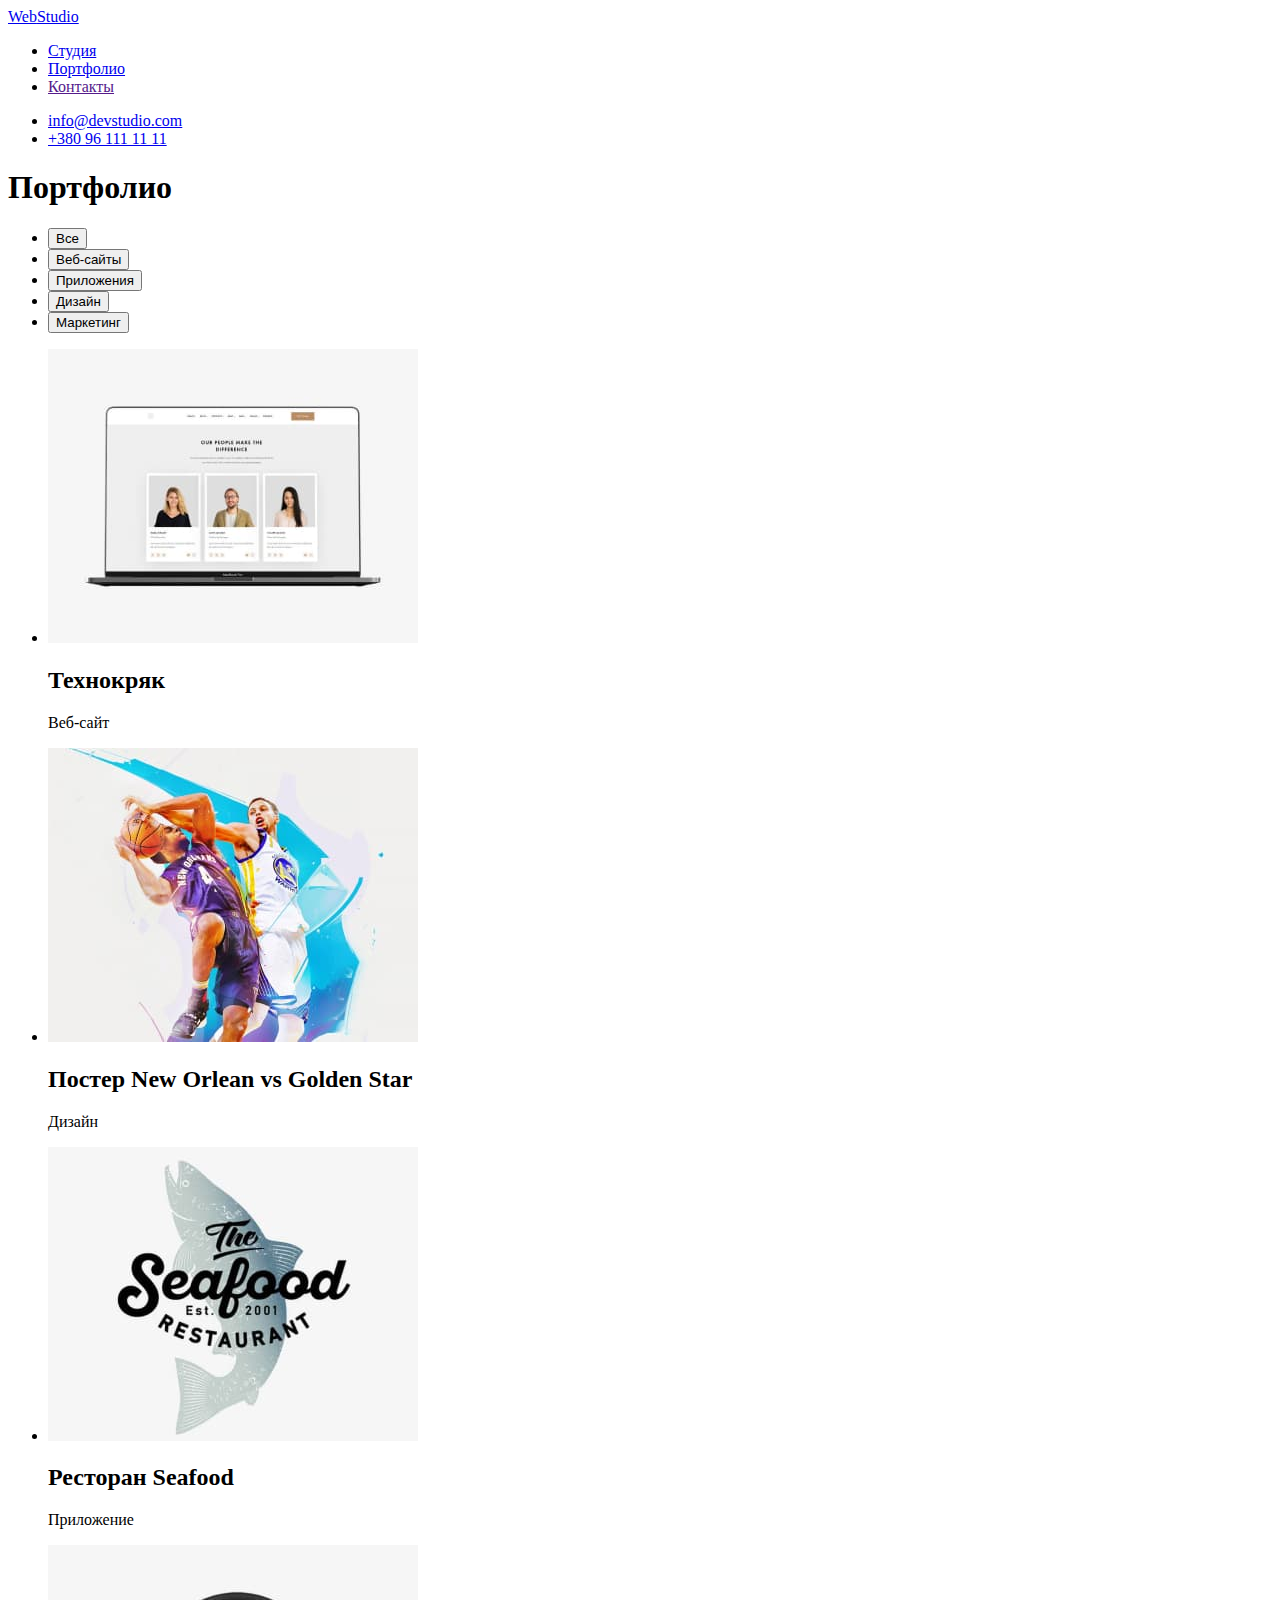
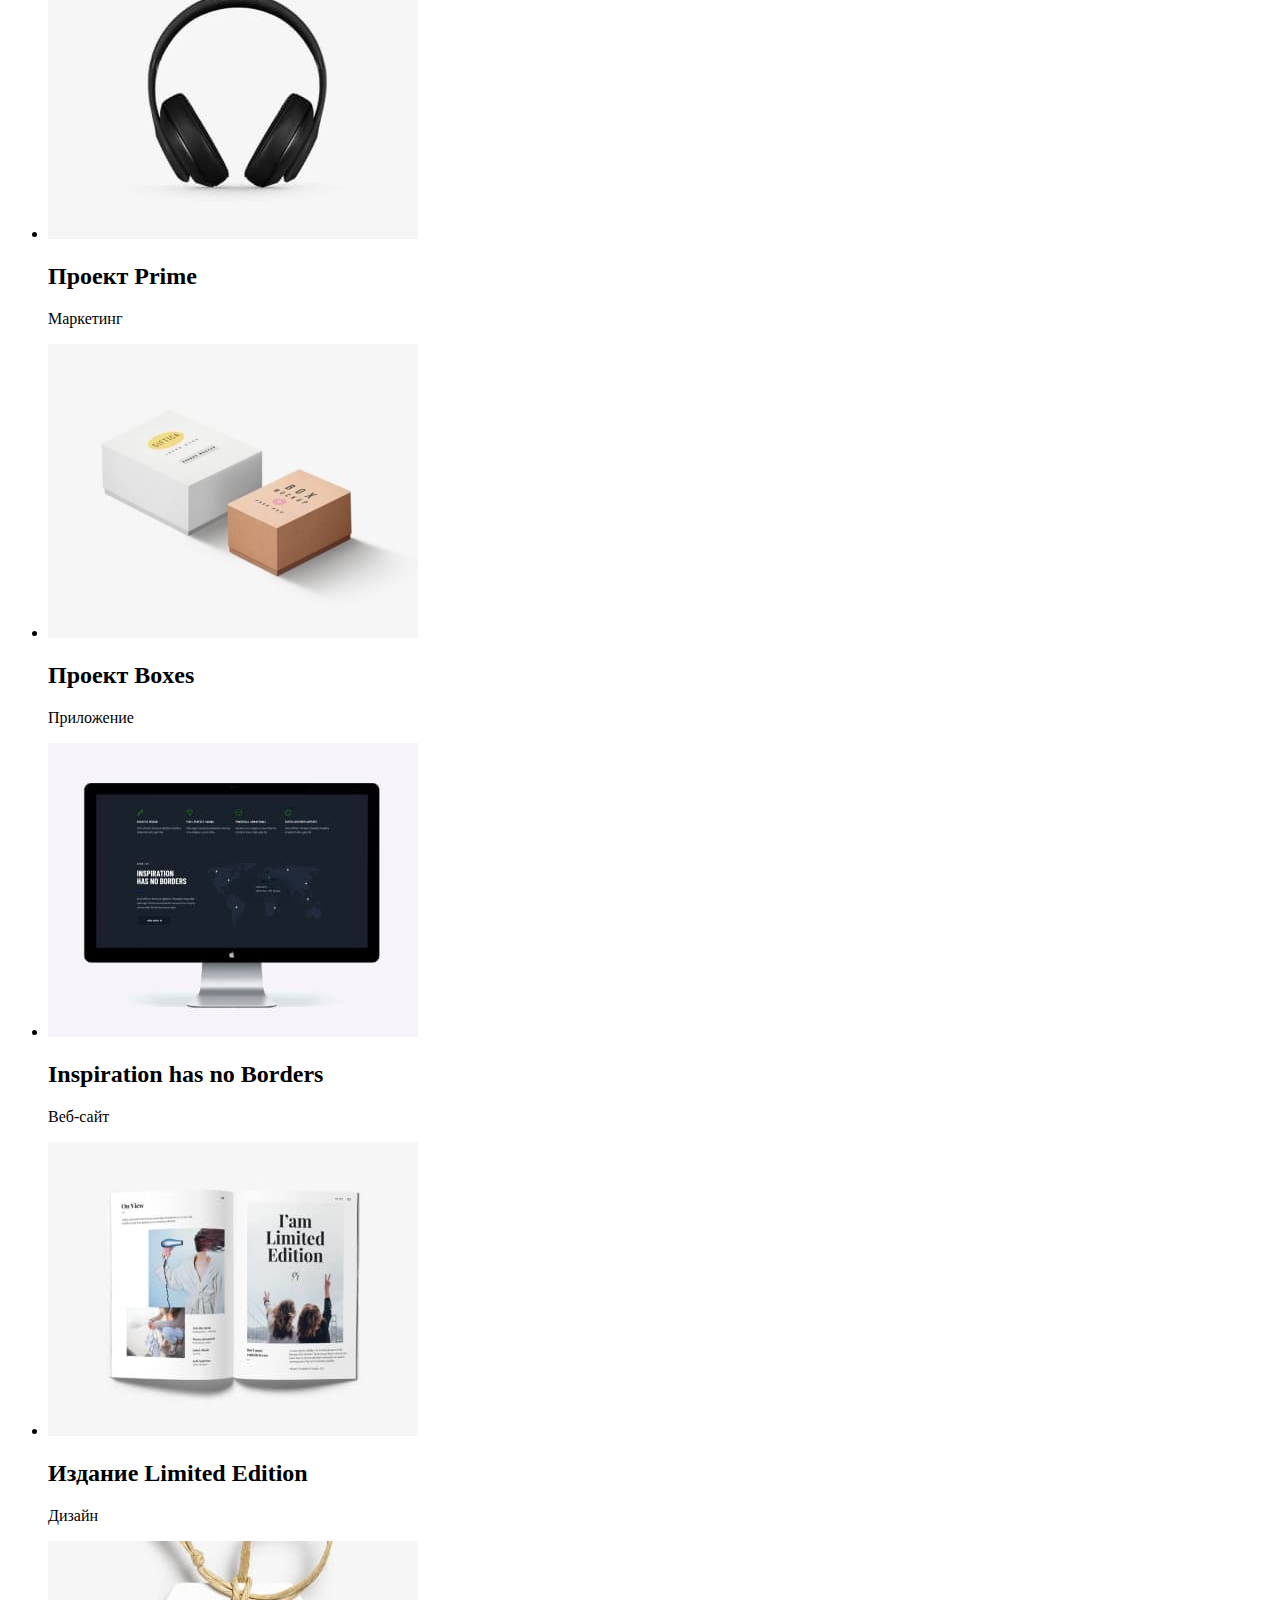
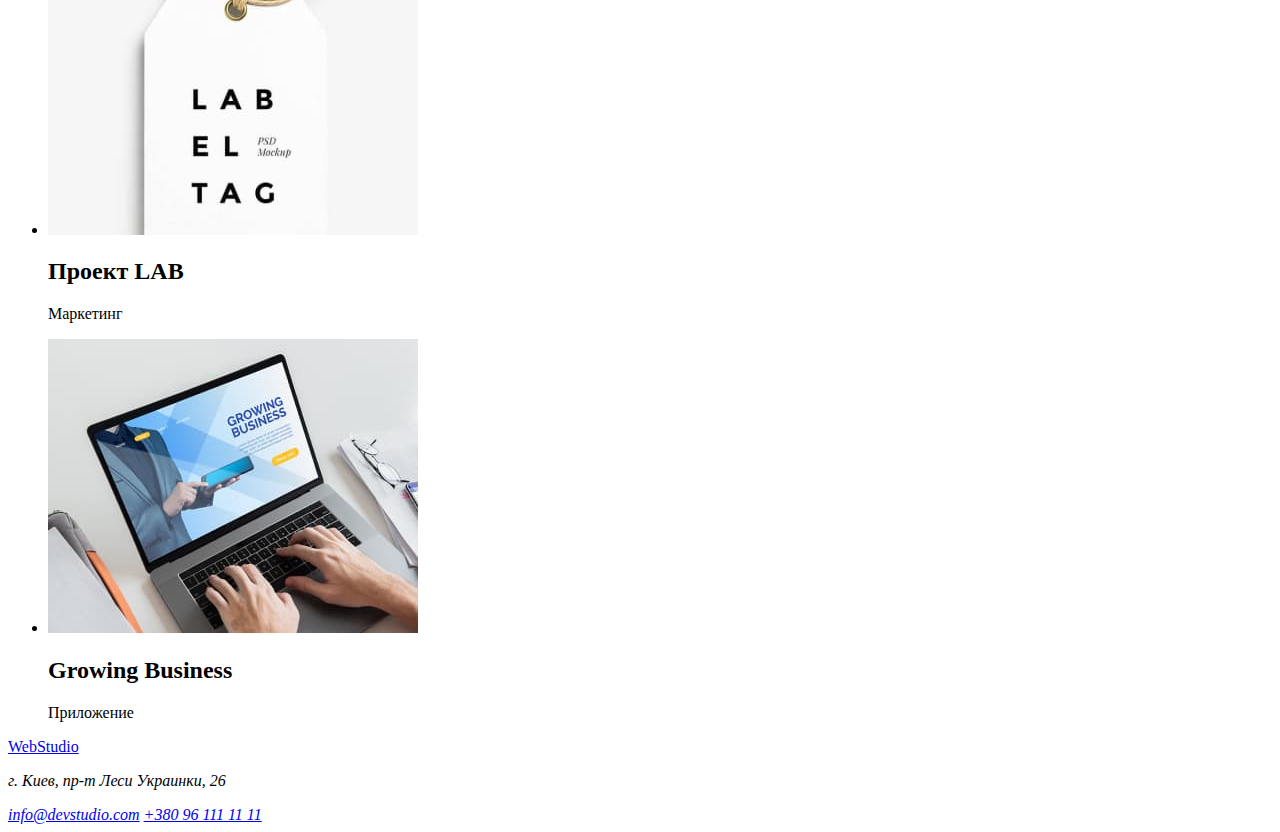
==== portfolio.html @ 20b7a0fd "Добавляет portfolio.html" ====
<!DOCTYPE html>
<html lang="en">
  <head>
    <meta charset="UTF-8" />
    <meta http-equiv="X-UA-Compatible" content="IE=edge" />
    <meta name="viewport" content="width=device-width, initial-scale=1.0" />
    <link rel="stylesheet" href="./css/styels.css" />
    <title>Document</title>
  </head>
  <body>
    <header>
      <nav class="nav">
        <a class="logo link" href="./index.html"><span class="logo-web">Web</span>Studio</a>
        <ul class="nav-list list">
          <li class="nav-item"><a class="nav-link link" href="./studio.html">Студия</a></li>
          <li class="nav-item">
            <a class="nav-link link" href="./portfolio.html">Портфолио</a>
          </li>
          <li class="nav-item"><a class="nav-link link" href="">Контакты</a></li>
        </ul>
      </nav>
      <ul class="contact-list list">
        <li class="contact-item">
          <a class="contact-link link" href="mailto:info@devstudio.com">info@devstudio.com</a>
        </li>
        <li class="contact-item">
          <a class="contact-link link" href="tel:+380961111111">+380 96 111 11 11</a>
        </li>
      </ul>
    </header>
    <main>
      <section class="projects">
        <h1>Портфолио</h1>
        <ul class="projects-btn">
          <li class="btn-item"><button type="button">Все</button></li>
          <li class="btn-item"><button type="button">Веб-сайты</button></li>
          <li class="btn-item"><button type="button">Приложения</button></li>
          <li class="btn-item"><button type="button">Дизайн</button></li>
          <li class="btn-item"><button type="button">Маркетинг</button></li>
        </ul>
        <ul class="projects-list">
          <li class="projects-item">
            <img src="./images/portfolio/img1.jpg" alt="фото веб-сайта" width="370" />
            <h2 class="project-h">Технокряк</h2>
            <p class="project-text">Веб-сайт</p>
          </li>
          <li class="projects-item">
            <img src="./images/portfolio/img2.jpg" alt="фото дизайна" width="370" />
            <h2 class="project-h">Постер New Orlean vs Golden Star</h2>
            <p class="project-text">Дизайн</p>
          </li>
          <li class="projects-item">
            <img src="./images/portfolio/img3.jpg" alt="фото приложения" width="370" />
            <h2 class="project-h">Ресторан Seafood</h2>
            <p class="project-text">Приложение</p>
          </li>
          <li class="projects-item">
            <img src="./images/portfolio/img4.jpg" alt="фото маркетинга" width="370" />
            <h2 class="project-h">Проект Prime</h2>
            <p class="project-text">Маркетинг</p>
          </li>
          <li class="projects-item">
            <img src="./images/portfolio/img5.jpg" alt="фото приложения" width="370" />
            <h2 class="project-h">Проект Boxes</h2>
            <p class="project-text">Приложение</p>
          </li>
          <li class="projects-item">
            <img src="./images/portfolio/img6.jpg" alt="фото веб-сайта" width="370" />
            <h2 class="project-h">Inspiration has no Borders</h2>
            <p class="project-text">Веб-сайт</p>
          </li>
          <li class="projects-item">
            <img src="./images/portfolio/img7.jpg" alt="фото дизайна" width="370" />
            <h2 class="project-h">Издание Limited Edition</h2>
            <p class="project-text">Дизайн</p>
          </li>
          <li class="projects-item">
            <img src="./images/portfolio/img8.jpg" alt="фото маркетинга" width="370" />
            <h2 class="project-h">Проект LAB</h2>
            <p class="project-text">Маркетинг</p>
          </li>
          <li class="projects-item">
            <img src="./images/portfolio/img9.jpg" alt="фото приложения" width="370" />
            <h2 class="project-h">Growing Business</h2>
            <p class="project-text">Приложение</p>
          </li>
        </ul>
      </section>
    </main>
    <footer class="footer">
      <a class="logo link" href="./index.html"><span class="logo-web">Web</span>Studio</a>
      <address class="footer-address">
        <p class="footer-text">г. Киев, пр-т Леси Украинки, 26</p>
        <a class="footer-link link" href="mailto:info@devstudio.com">info@devstudio.com</a>
        <a class="footer-link link" href="tel:+380961111111">+380 96 111 11 11</a>
      </address>
    </footer>
  </body>
</html>
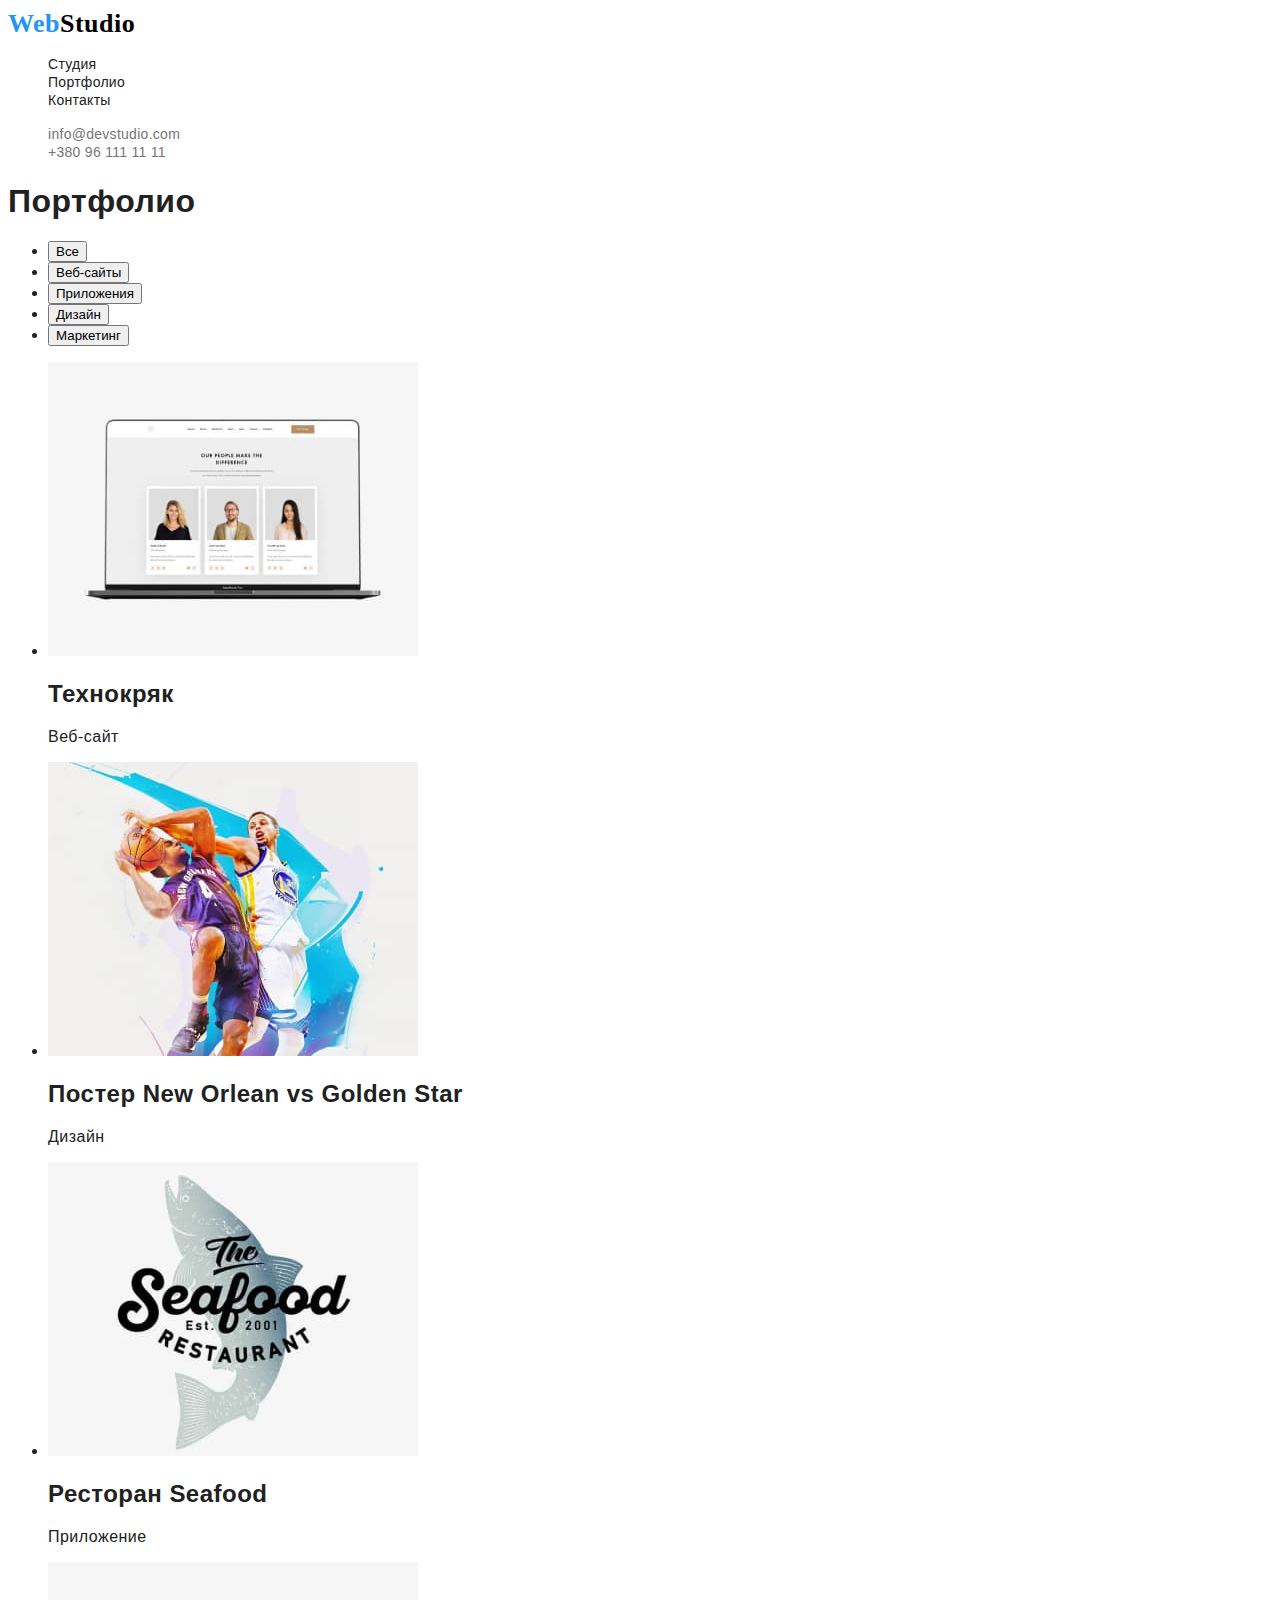
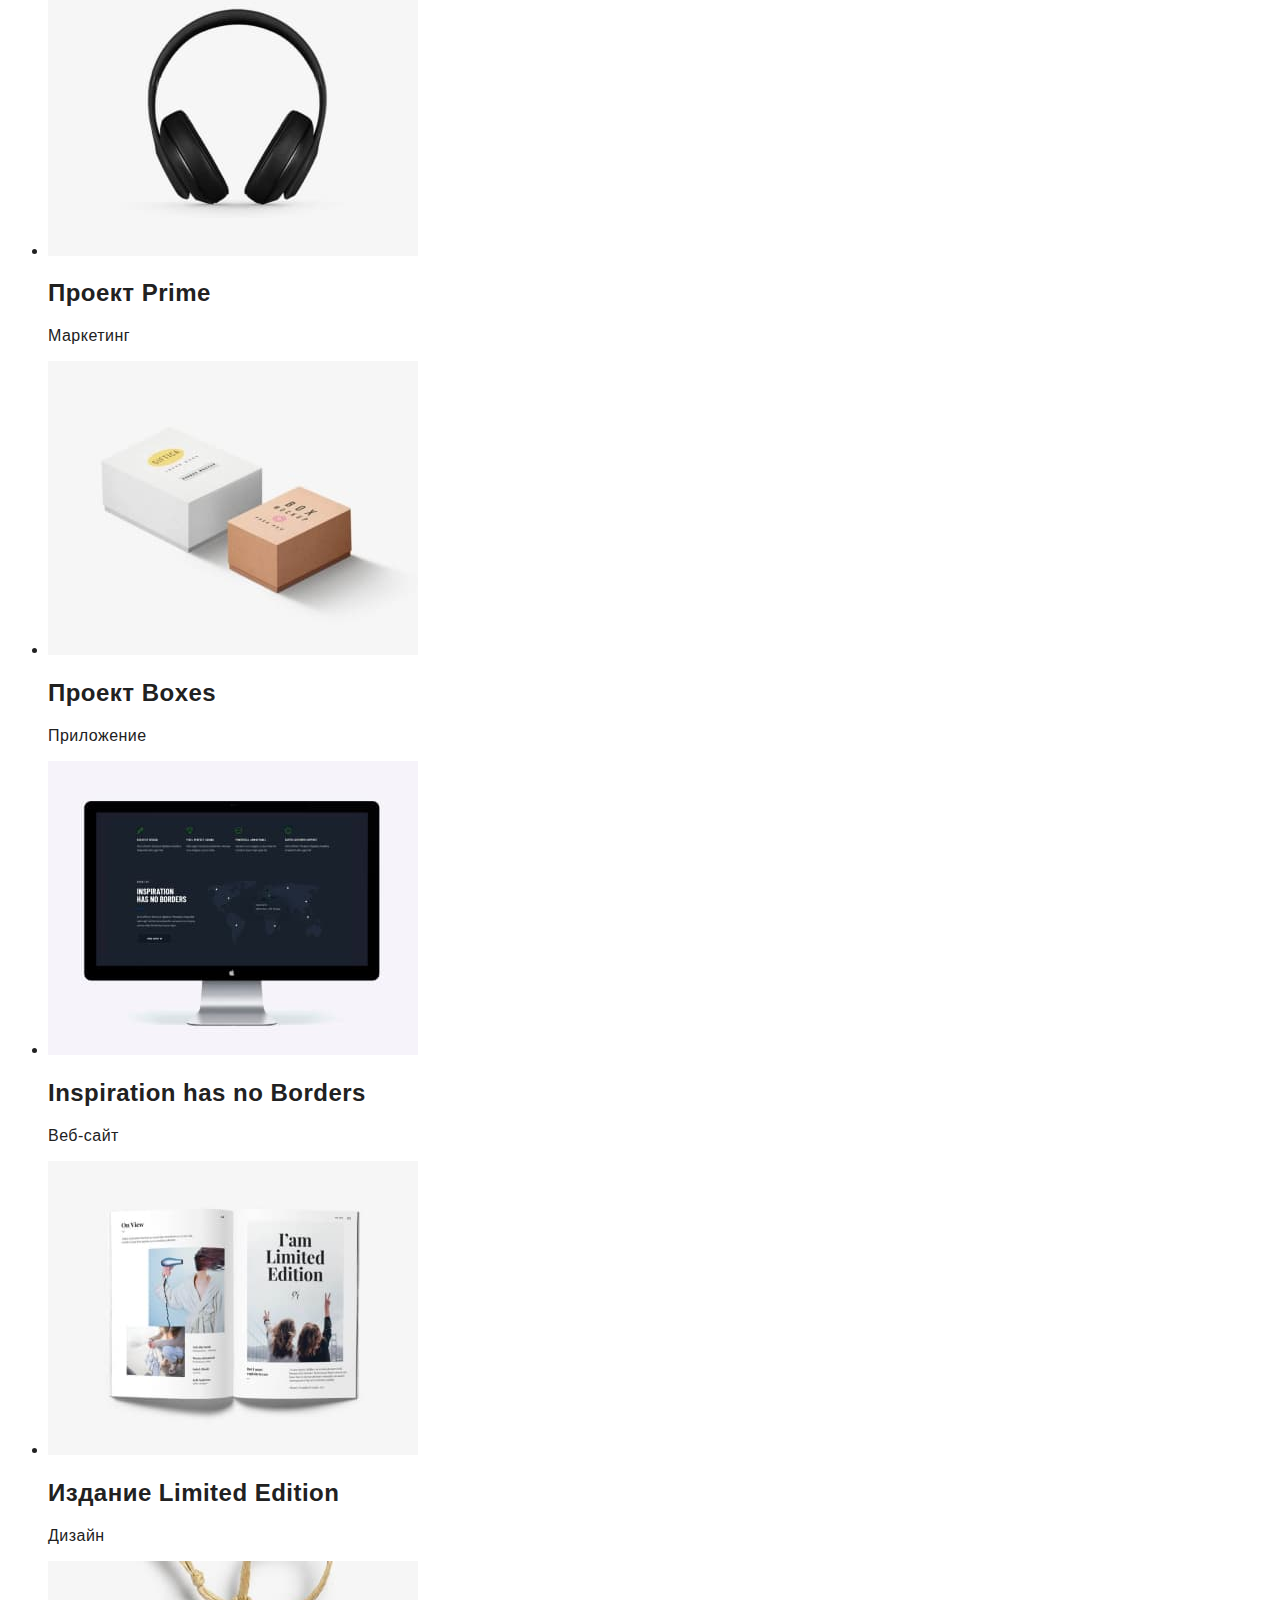
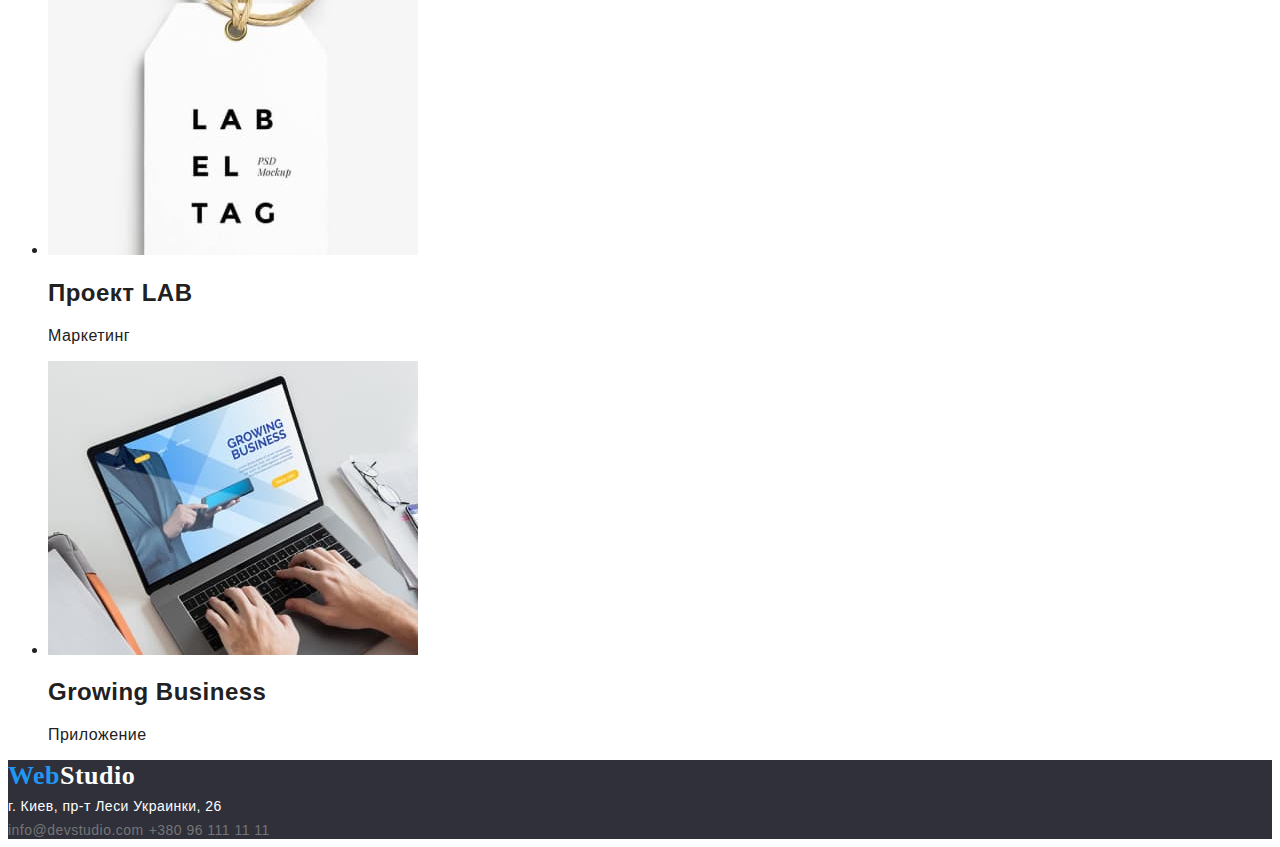
==== commit 55c53707: "Добавляет стили" ====
--- a/portfolio.html
+++ b/portfolio.html
@@ -87,12 +87,12 @@
         </ul>
       </section>
     </main>
-    <footer class="footer">
-      <a class="logo link" href="./index.html"><span class="logo-web">Web</span>Studio</a>
-      <address class="footer-address">
-        <p class="footer-text">г. Киев, пр-т Леси Украинки, 26</p>
-        <a class="footer-link link" href="mailto:info@devstudio.com">info@devstudio.com</a>
-        <a class="footer-link link" href="tel:+380961111111">+380 96 111 11 11</a>
+    <footer class="foot">
+      <a class="foot-logo link" href="./index.html"><span class="logo-web">Web</span>Studio</a>
+      <address class="foot-address">
+        <p class="foot-text">г. Киев, пр-т Леси Украинки, 26</p>
+        <a class="foot-link link" href="mailto:info@devstudio.com">info@devstudio.com</a>
+        <a class="foot-link link" href="tel:+380961111111">+380 96 111 11 11</a>
       </address>
     </footer>
   </body>
--- a/css/styels.css
+++ b/css/styels.css
@@ -0,0 +1,119 @@
+body {
+  font-family: 'Roboto', sans-serif;
+  font-weight: 400;
+  letter-spacing: 0.03em;
+  color: #212121;
+}
+:root {
+  --brand-color: #2196f3;
+  --second-color: #757575;
+}
+.link {
+  text-decoration: none;
+}
+.list {
+  list-style: none;
+}
+.logo {
+  font-family: 'Raleway';
+  font-weight: 700;
+  font-size: 26px;
+  line-height: 1.2;
+  color: #000;
+}
+.logo-web {
+  color: var(--brand-color);
+}
+.nav-link {
+  font-weight: 500;
+  font-size: 14px;
+  line-height: 1.14;
+  letter-spacing: 0.02em;
+  color: #212121;
+}
+.nav-link:hover,
+.nav-link:focus {
+  color: var(--brand-color);
+}
+.contact-link {
+  font-weight: 500;
+  font-size: 14px;
+  line-height: 1.14;
+  letter-spacing: 0.02em;
+  color: var(--second-color);
+}
+.contact-link:hover,
+.contact-link:focus {
+  color: var(--brand-color);
+}
+.hero {
+  background-color: #2f303a;
+}
+.hero-text {
+  font-weight: 900;
+  font-size: 44px;
+  line-height: 1.87;
+  text-align: center;
+  text-transform: uppercase;
+  color: #fff;
+}
+.hero-btn {
+  background-color: var(--brand-color);
+  font-weight: 700;
+  font-size: 16px;
+  line-height: 1.87;
+  color: #fff;
+  cursor: pointer;
+}
+.features-h {
+  font-weight: 700;
+  font-size: 14px;
+  line-height: 1.14;
+  text-transform: uppercase;
+}
+.features-text {
+  font-size: 14px;
+  line-height: 1.71;
+  color: var(--second-color);
+}
+.work-text,
+.team-text {
+  font-weight: 700;
+  font-size: 36px;
+  line-height: 1.17;
+  text-align: center;
+}
+.team-name {
+  font-weight: 500;
+  font-size: 16px;
+  line-height: 1.19;
+  text-align: center;
+}
+.team-prof {
+  font-size: 16px;
+  line-height: 1.19;
+  text-align: center;
+  color: var(--second-color);
+}
+.foot {
+  background-color: #2f303a;
+}
+.foot-logo {
+  font-family: 'Raleway';
+  font-weight: 700;
+  font-size: 26px;
+  line-height: 1.2;
+  color: #fff;
+}
+.foot-text {
+  font-style: normal;
+  font-size: 14px;
+  line-height: 1.71px;
+  color: #fff;
+}
+.foot-link {
+  font-style: normal;
+  font-size: 14px;
+  line-height: 1.71px;
+  color: var(--second-color);
+}
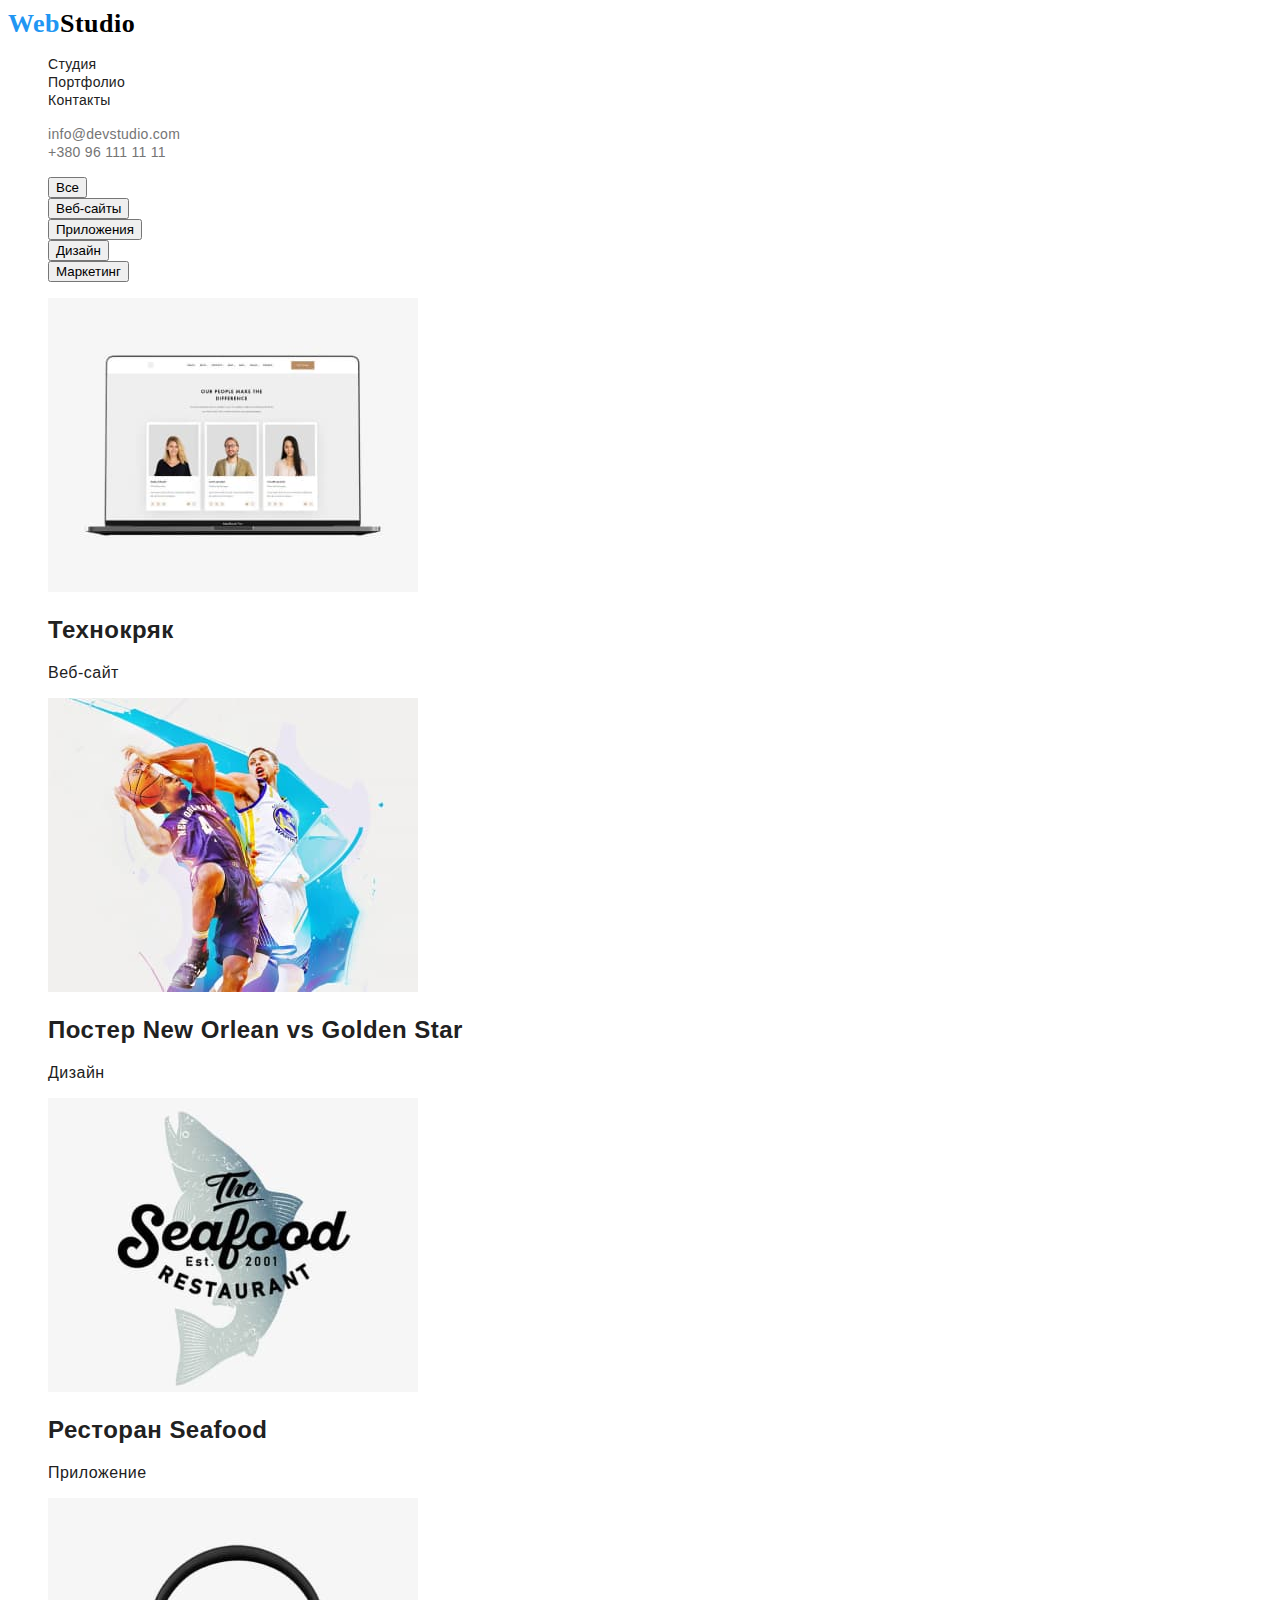
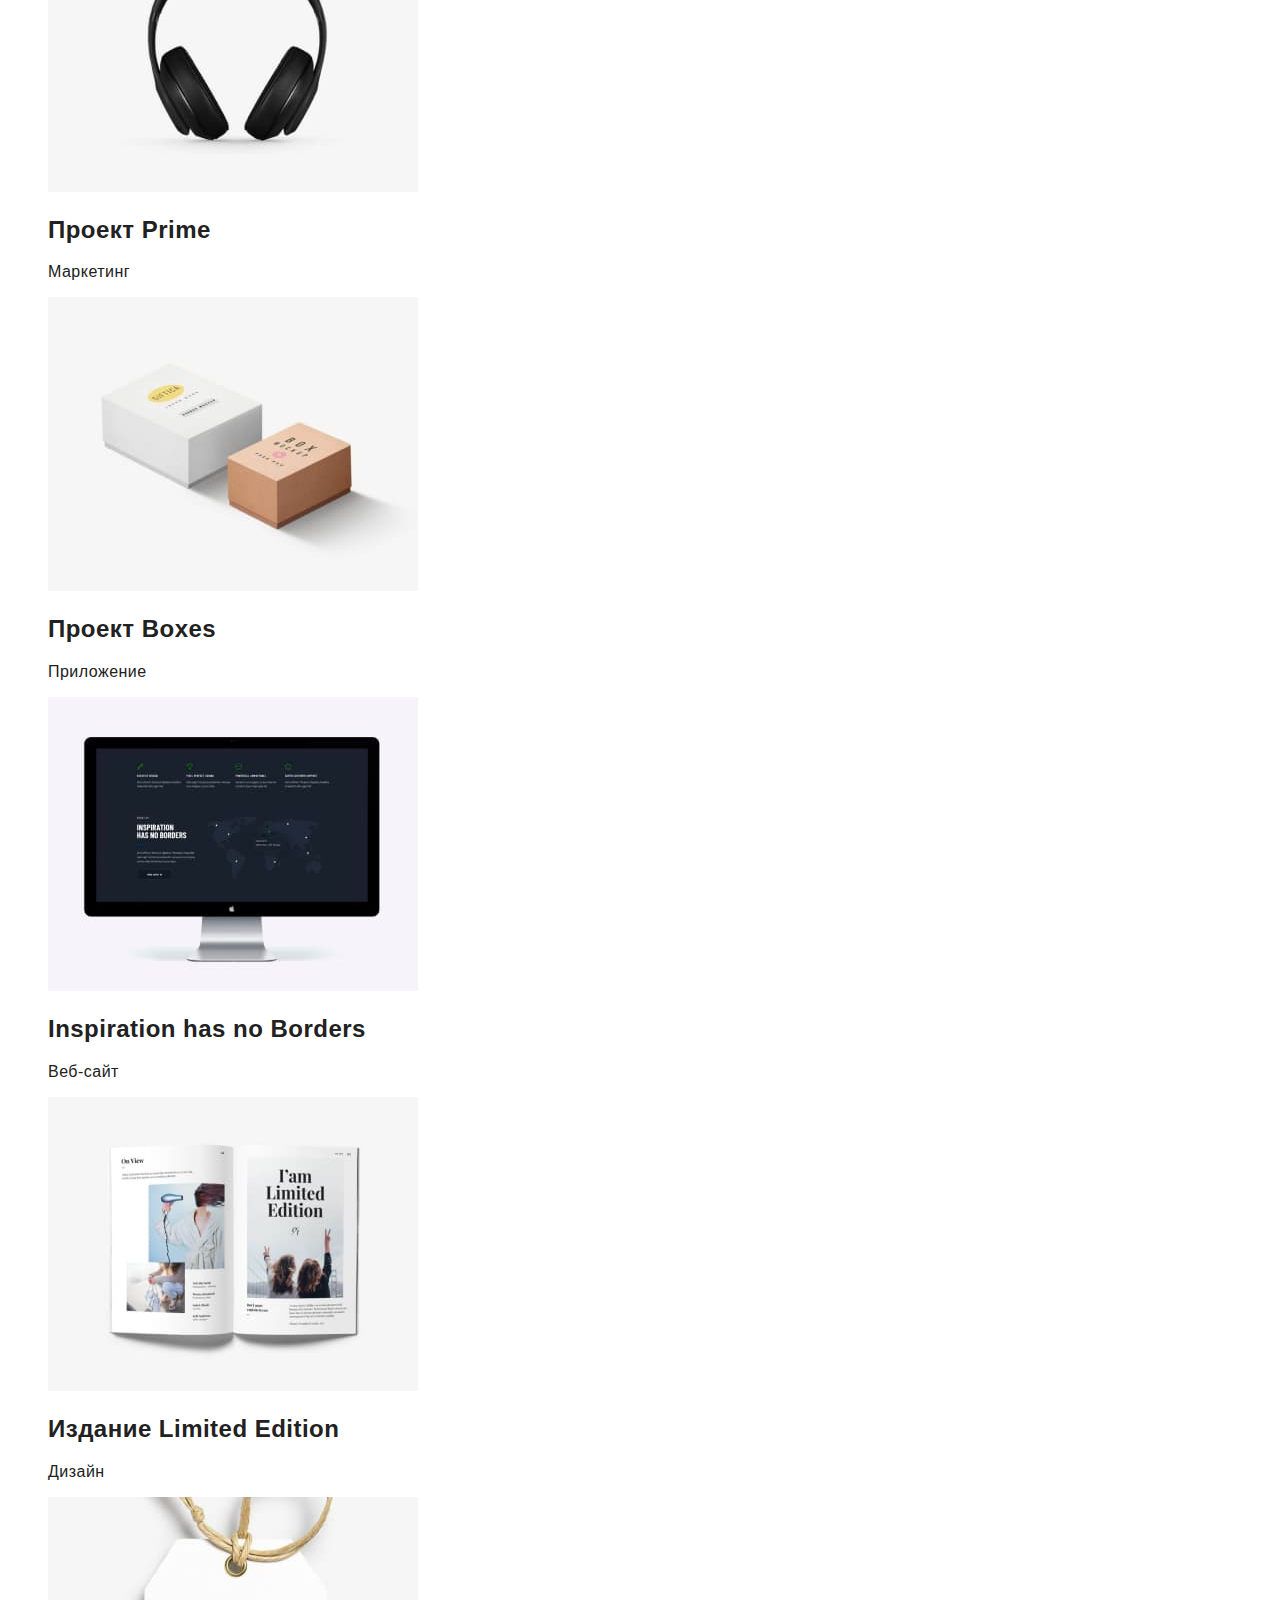
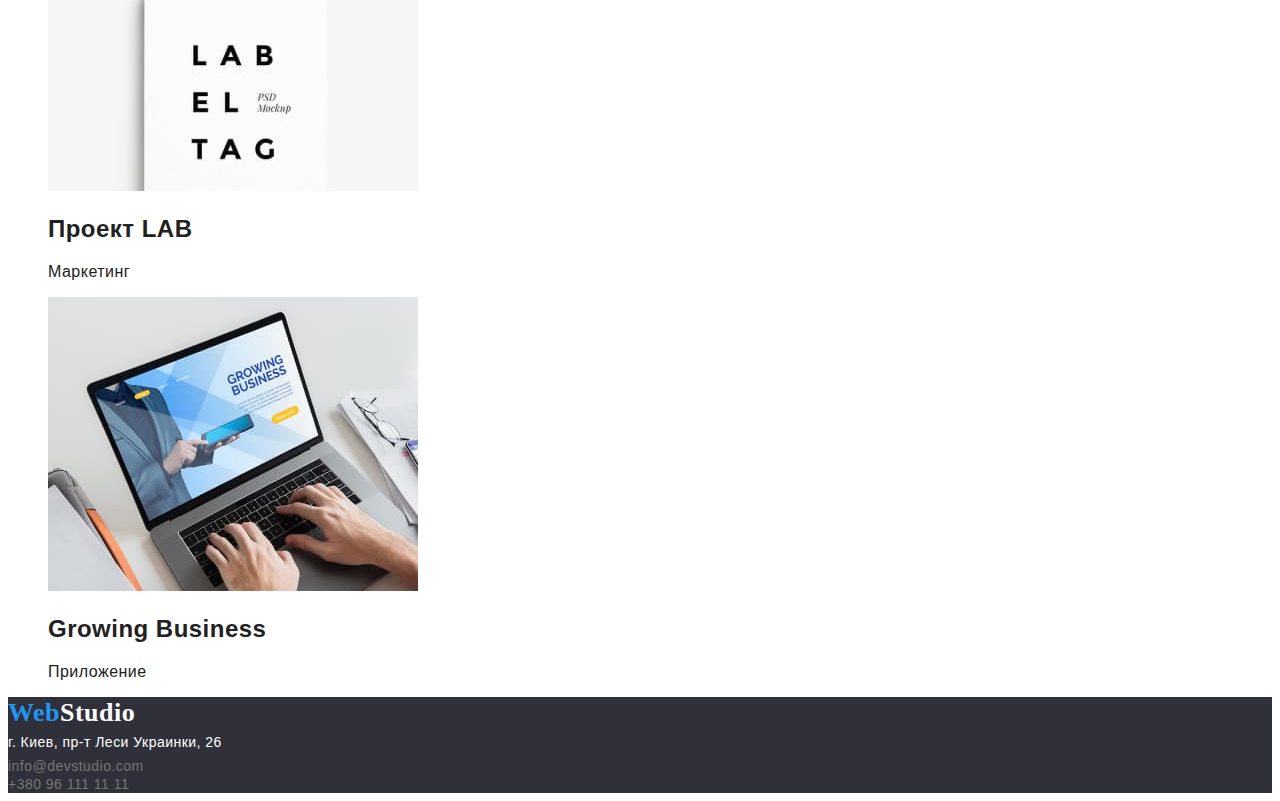
==== commit 8c97a3cb: "Update portfolio.html" ====
--- a/portfolio.html
+++ b/portfolio.html
@@ -30,15 +30,15 @@
     </header>
     <main>
       <section class="projects">
-        <h1>Портфолио</h1>
-        <ul class="projects-btn">
-          <li class="btn-item"><button type="button">Все</button></li>
-          <li class="btn-item"><button type="button">Веб-сайты</button></li>
-          <li class="btn-item"><button type="button">Приложения</button></li>
-          <li class="btn-item"><button type="button">Дизайн</button></li>
-          <li class="btn-item"><button type="button">Маркетинг</button></li>
+        <h1 style="display: none">Портфолио</h1>
+        <ul class="projects-btn list">
+          <li><button class="btn-item" type="button">Все</button></li>
+          <li><button class="btn-item" type="button">Веб-сайты</button></li>
+          <li><button class="btn-item" type="button">Приложения</button></li>
+          <li><button class="btn-item" type="button">Дизайн</button></li>
+          <li><button class="btn-item" type="button">Маркетинг</button></li>
         </ul>
-        <ul class="projects-list">
+        <ul class="projects-list list">
           <li class="projects-item">
             <img src="./images/portfolio/img1.jpg" alt="фото веб-сайта" width="370" />
             <h2 class="project-h">Технокряк</h2>
@@ -91,7 +91,7 @@
       <a class="foot-logo link" href="./index.html"><span class="logo-web">Web</span>Studio</a>
       <address class="foot-address">
         <p class="foot-text">г. Киев, пр-т Леси Украинки, 26</p>
-        <a class="foot-link link" href="mailto:info@devstudio.com">info@devstudio.com</a>
+        <a class="foot-link link" href="mailto:info@devstudio.com">info@devstudio.com</a><br />
         <a class="foot-link link" href="tel:+380961111111">+380 96 111 11 11</a>
       </address>
     </footer>
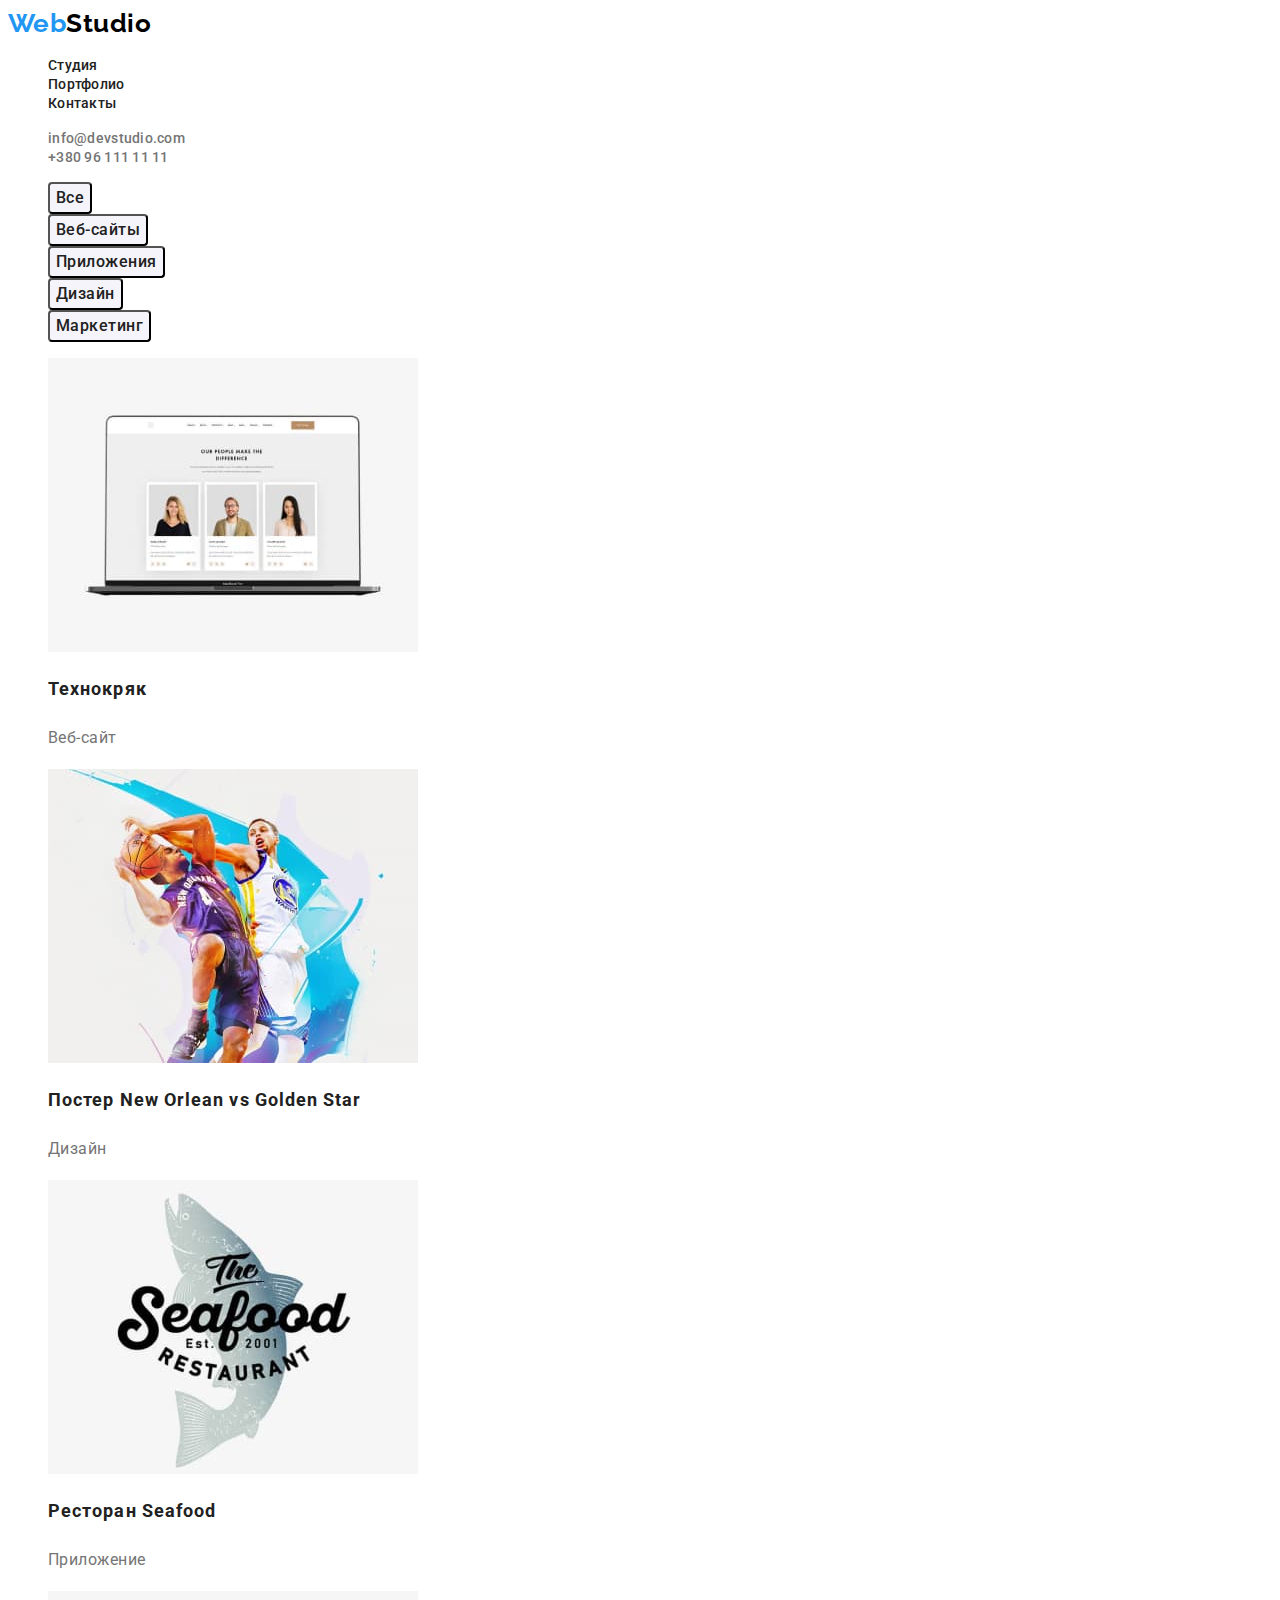
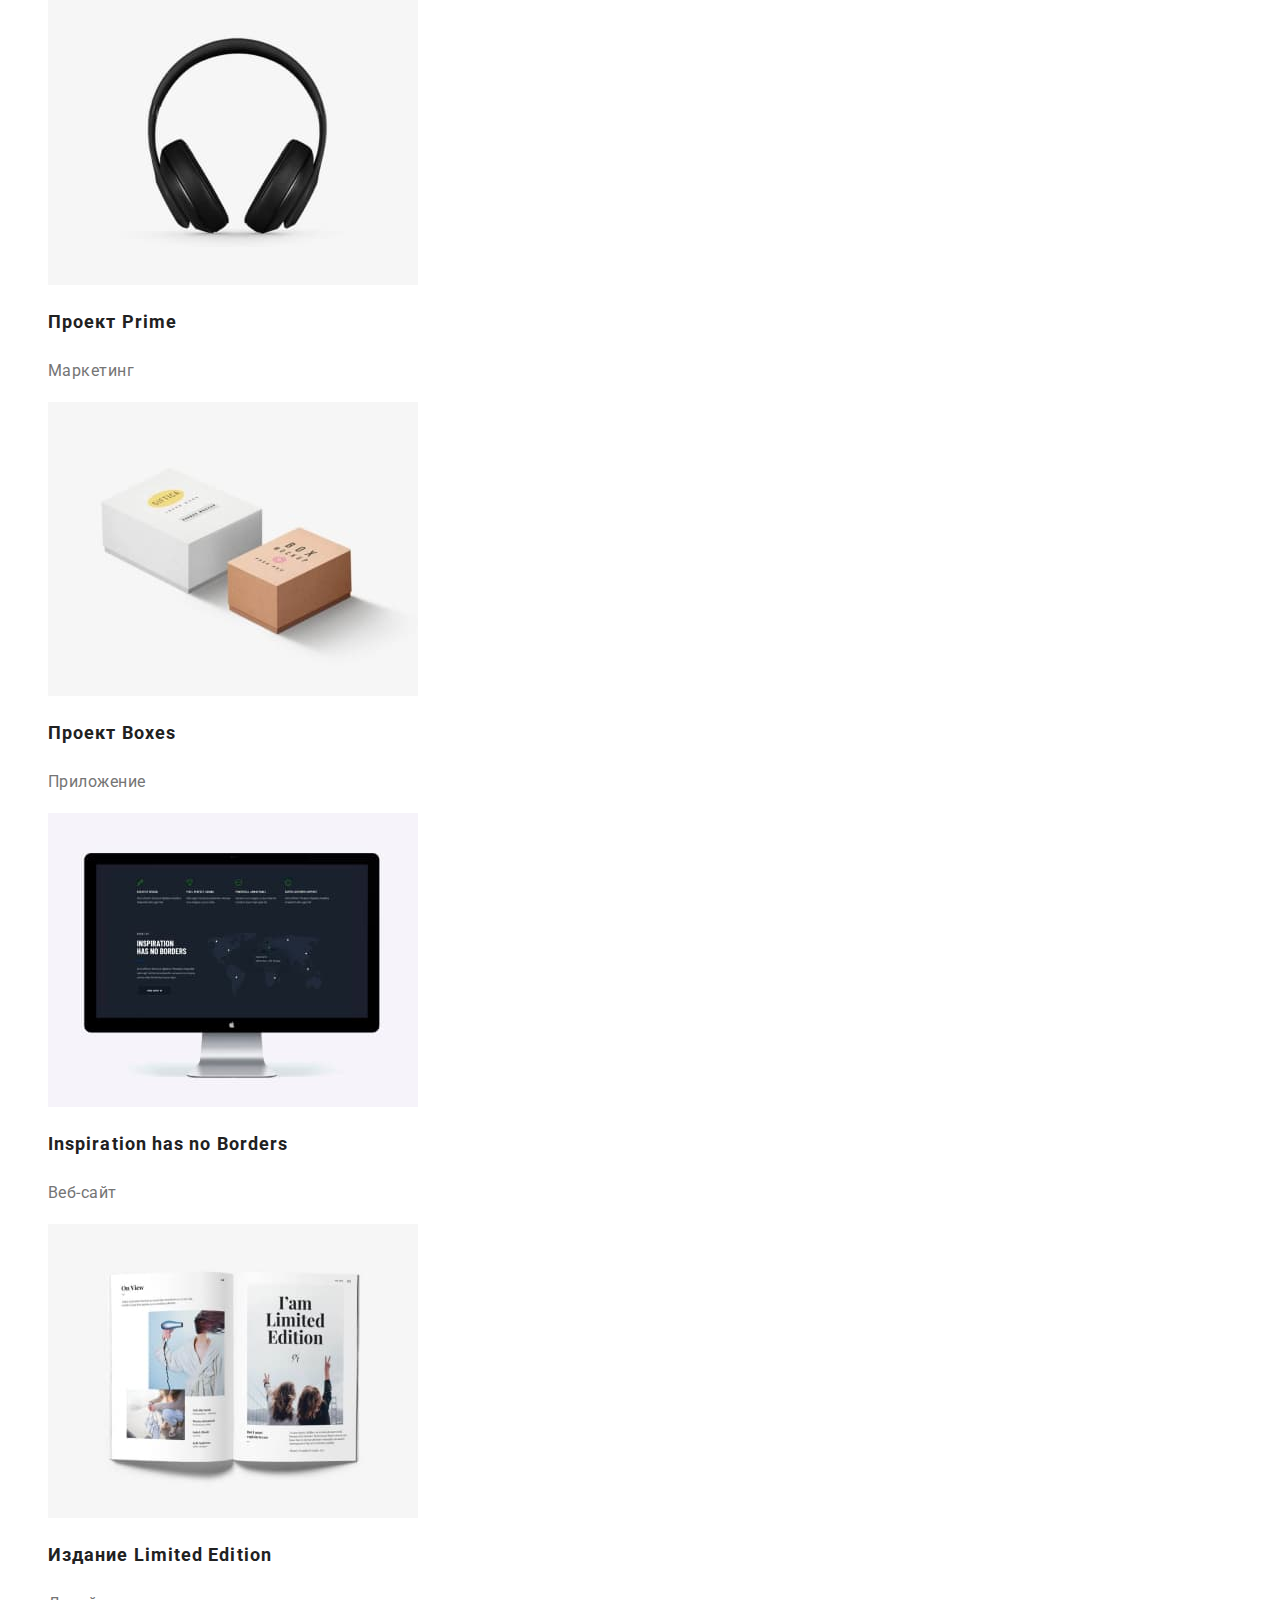
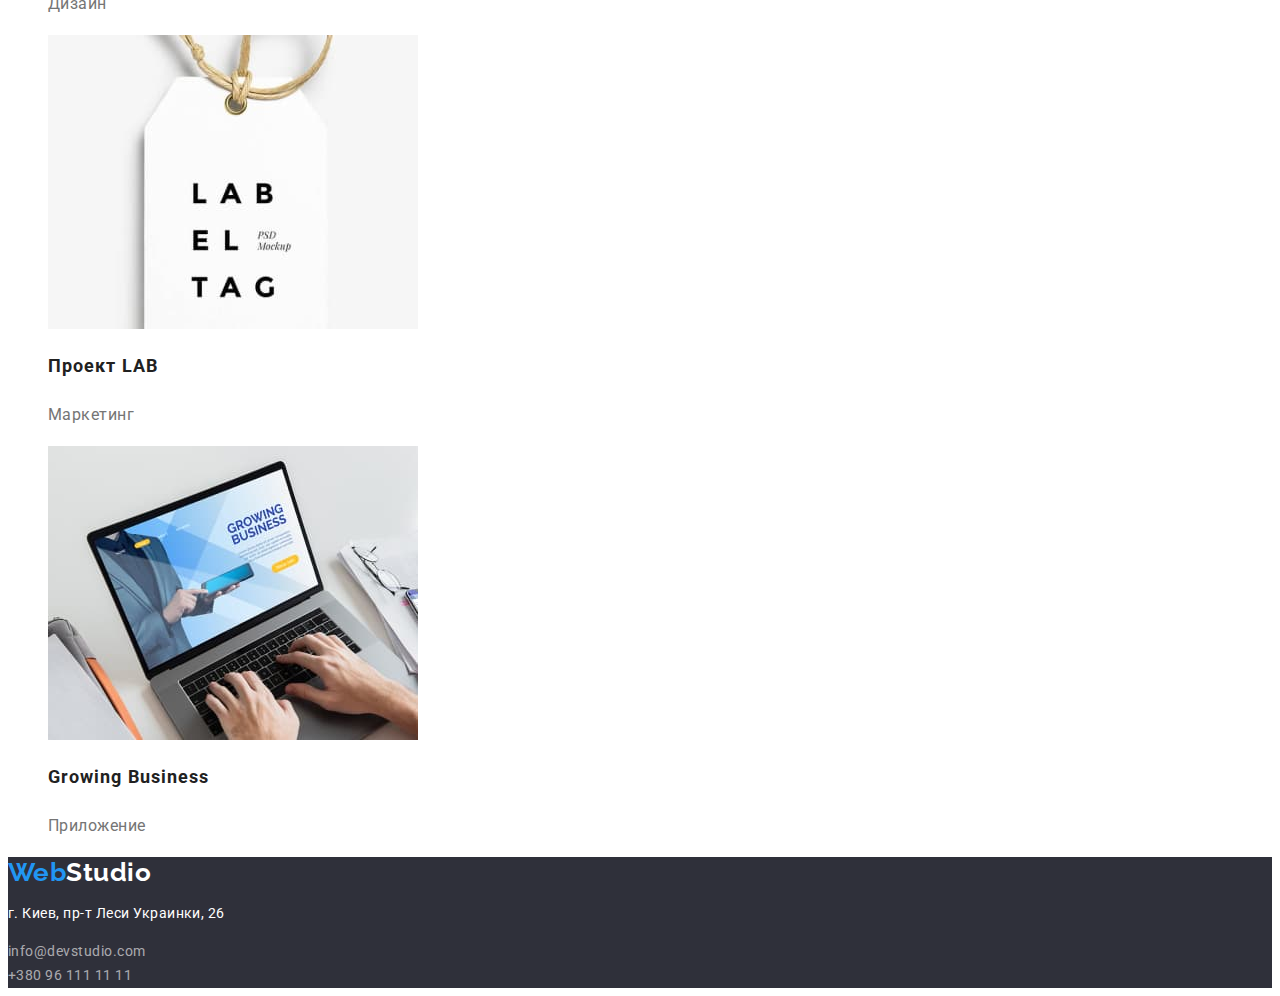
==== commit a1abd760: "Исправляет ошибки" ====
--- a/portfolio.html
+++ b/portfolio.html
@@ -4,6 +4,12 @@
     <meta charset="UTF-8" />
     <meta http-equiv="X-UA-Compatible" content="IE=edge" />
     <meta name="viewport" content="width=device-width, initial-scale=1.0" />
+    <link rel="preconnect" href="https://fonts.googleapis.com" />
+    <link rel="preconnect" href="https://fonts.gstatic.com" crossorigin />
+    <link
+      href="https://fonts.googleapis.com/css2?family=Raleway:wght@700&family=Roboto:wght@400;500;700;900&display=swap"
+      rel="stylesheet"
+    />
     <link rel="stylesheet" href="./css/styels.css" />
     <title>Document</title>
   </head>
--- a/css/styels.css
+++ b/css/styels.css
@@ -3,6 +3,7 @@
   font-weight: 400;
   letter-spacing: 0.03em;
   color: #212121;
+  background-color: #fff;
 }
 :root {
   --brand-color: #2196f3;
@@ -43,7 +44,9 @@
   color: var(--second-color);
 }
 .contact-link:hover,
-.contact-link:focus {
+.contact-link:focus,
+.foot-link:hover,
+.foot-link:focus {
   color: var(--brand-color);
 }
 .hero {
@@ -52,18 +55,26 @@
 .hero-text {
   font-weight: 900;
   font-size: 44px;
-  line-height: 1.87;
+  line-height: 1.36;
   text-align: center;
+  letter-spacing: 0.06em;
   text-transform: uppercase;
   color: #fff;
 }
 .hero-btn {
+  font-family: 'Roboto';
   background-color: var(--brand-color);
   font-weight: 700;
   font-size: 16px;
-  line-height: 1.87;
+  line-height: 1.88;
+  text-align: center;
+  letter-spacing: 0.06em;
   color: #fff;
   cursor: pointer;
+}
+.hero-btn:hover,
+.hero-btn:focus {
+  background-color: #188ce8;
 }
 .features-h {
   font-weight: 700;
@@ -108,12 +119,39 @@
 .foot-text {
   font-style: normal;
   font-size: 14px;
-  line-height: 1.71px;
+  line-height: 1.71;
   color: #fff;
 }
 .foot-link {
   font-style: normal;
   font-size: 14px;
-  line-height: 1.71px;
+  line-height: 1.71;
+  color: rgba(255, 255, 255, 0.6);
+}
+.btn-item {
+  font-family: 'Roboto';
+  font-weight: 500;
+  font-size: 16px;
+  line-height: 1.62;
+  text-align: center;
+  letter-spacing: 0.03em;
+  color: #212121;
+  background: #f5f4fa;
+  border-radius: 4px;
+  cursor: pointer;
+}
+.btn-item:hover,
+.btn-item:focus {
+  background-color: var(--brand-color);
+  color: #fff;
+}
+.project-h {
+  font-size: 18px;
+  line-height: 2;
+  letter-spacing: 0.06em;
+}
+.project-text {
+  font-size: 16px;
+  line-height: 1.88;
   color: var(--second-color);
 }
